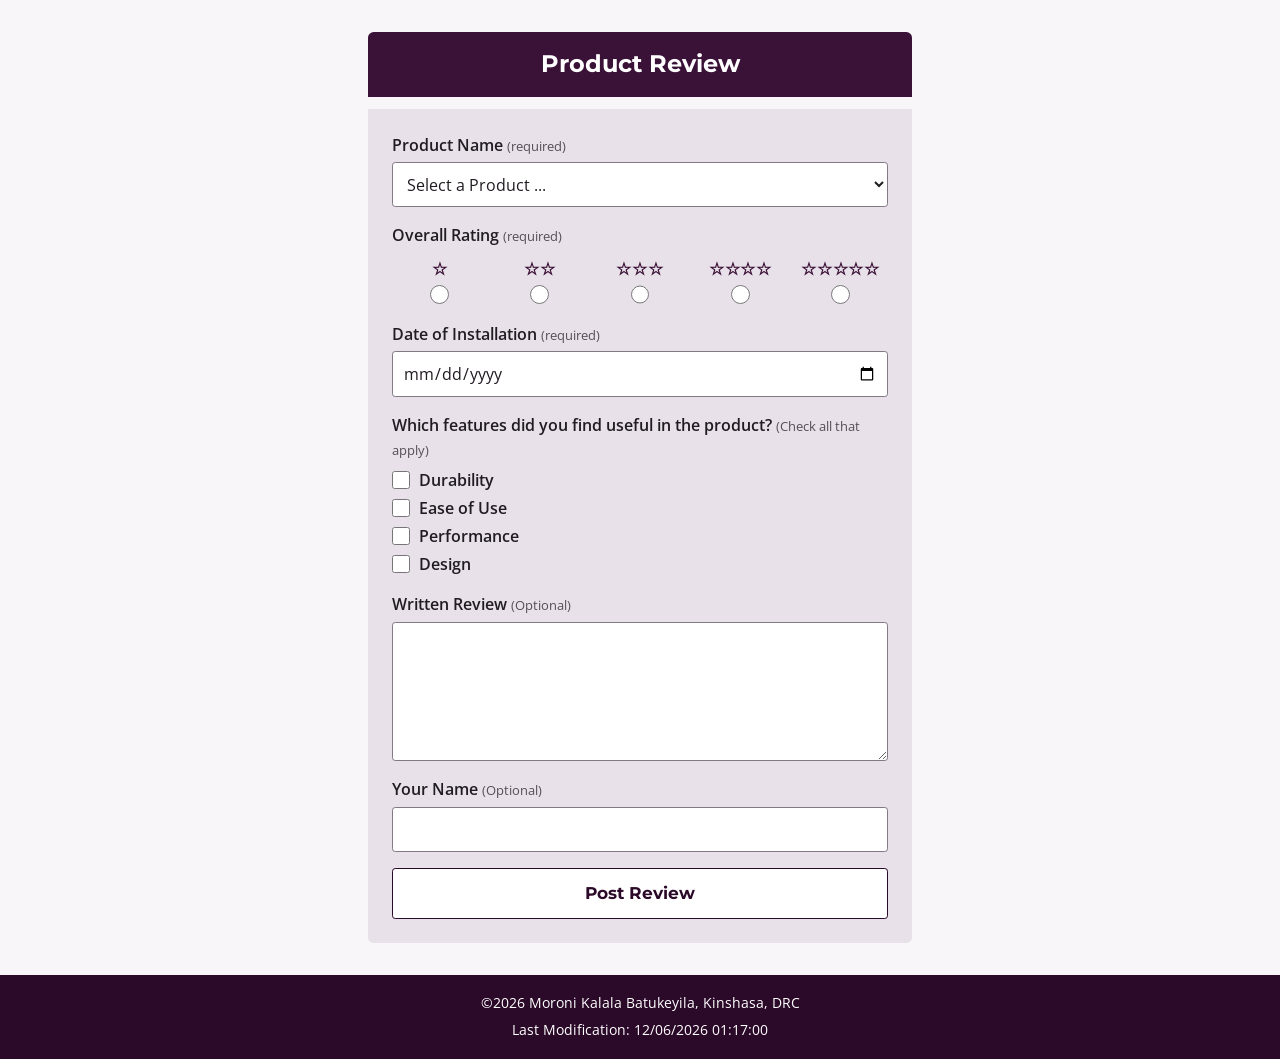
==== form.html @ ce53d72c "project week05" ====
<!doctype html>
<html lang="en">
  <head>
    <meta charset="UTF-8" />
    <meta name="viewport" content="width=device-width, initial-scale=1.0" />
    <meta
      name="description"
      content="Share your product experience with a quick product review."
    />
    <meta name="author" content="Moroni Kalala Batukeyila" />
    <link rel="preconnect" href="https://fonts.googleapis.com" />
    <link rel="preconnect" href="https://fonts.gstatic.com" crossorigin />
    <link
      href="https://fonts.googleapis.com/css2?family=Montserrat:wght@500;600;700&family=Open+Sans:wght@400;600&display=swap"
      rel="stylesheet"
    />
    <link rel="stylesheet" href="styles/form.css" />
    <script src="scripts/product-review.js" defer></script>
    <title>Product Review | WDD 131</title>
  </head>
  <body>
    <main>
      <h1>Product Review</h1>
      <form action="review.html" method="get">
        <div class="form-field">
          <label for="product">Product Name <span class="required">(required)</span></label>
          <select id="product" name="product" required>
            <option value="" disabled selected>Select a Product ...</option>
          </select>
        </div>

        <fieldset class="rating-field">
          <legend>Overall Rating <span class="required">(required)</span></legend>
          <div class="rating-options">
            <label for="rating-1">
              <span class="rating-stars" aria-hidden="true">&star;</span>
              <input id="rating-1" name="rating" type="radio" value="1" required />
              <span class="sr-only">1 star</span>
            </label>
            <label for="rating-2">
              <span class="rating-stars" aria-hidden="true">&star;&star;</span>
              <input id="rating-2" name="rating" type="radio" value="2" required />
              <span class="sr-only">2 stars</span>
            </label>
            <label for="rating-3">
              <span class="rating-stars" aria-hidden="true">&star;&star;&star;</span>
              <input id="rating-3" name="rating" type="radio" value="3" required />
              <span class="sr-only">3 stars</span>
            </label>
            <label for="rating-4">
              <span class="rating-stars" aria-hidden="true">&star;&star;&star;&star;</span>
              <input id="rating-4" name="rating" type="radio" value="4" required />
              <span class="sr-only">4 stars</span>
            </label>
            <label for="rating-5">
              <span class="rating-stars" aria-hidden="true">&star;&star;&star;&star;&star;</span>
              <input id="rating-5" name="rating" type="radio" value="5" required />
              <span class="sr-only">5 stars</span>
            </label>
          </div>
        </fieldset>

        <div class="form-field">
          <label for="installation-date">Date of Installation <span class="required">(required)</span></label>
          <input
            id="installation-date"
            name="installation-date"
            type="date"
            required
          />
        </div>

        <fieldset class="feature-field">
          <legend>
            Which features did you find useful in the product?
            <span class="hint">(Check all that apply)</span>
          </legend>
          <div class="checkbox-options">
            <label for="durability">
              <input id="durability" name="features" type="checkbox" value="Durability" />
              Durability
            </label>
            <label for="ease-of-use">
              <input id="ease-of-use" name="features" type="checkbox" value="Ease of Use" />
              Ease of Use
            </label>
            <label for="performance">
              <input id="performance" name="features" type="checkbox" value="Performance" />
              Performance
            </label>
            <label for="design">
              <input id="design" name="features" type="checkbox" value="Design" />
              Design
            </label>
          </div>
        </fieldset>

        <div class="form-field">
          <label for="written-review">Written Review <span class="optional">(Optional)</span></label>
          <textarea id="written-review" name="written-review" rows="5"></textarea>
        </div>

        <div class="form-field">
          <label for="user-name">Your Name <span class="optional">(Optional)</span></label>
          <input id="user-name" name="user-name" type="text" autocomplete="name" />
        </div>

        <input class="submit-button" type="submit" value="Post Review" />
      </form>
    </main>
    <footer>
      <p>&copy;<span id="currentyear"></span> Moroni Kalala Batukeyila, Kinshasa, DRC</p>
      <p id="lastModified"></p>
    </footer>
  </body>
</html>
---- styles/form.css ----
* {
  box-sizing: border-box;
}

:root {
  color-scheme: light;
  --plum: #3b1237;
  --plum-dark: #2b0928;
  --lavender: #e8e1e9;
  --paper: #f8f6f8;
  --ink: #211b22;
  --muted: #574e59;
  --focus: #8a4c82;
}

body {
  display: flex;
  min-height: 100vh;
  flex-direction: column;
  margin: 0;
  background: var(--paper);
  color: var(--ink);
  font-family: "Open Sans", sans-serif;
  line-height: 1.5;
}

main {
  width: min(100% - 2rem, 34rem);
  margin: auto;
  padding: 1.5rem 0;
}

h1 {
  margin: 0 0 0.75rem;
  border-radius: 0.35rem 0.35rem 0 0;
  background: var(--plum);
  color: #fff;
  font-family: Montserrat, sans-serif;
  font-size: 1.5rem;
  padding: 0.9rem 1rem;
  text-align: center;
}

form,
.confirmation-card {
  border-radius: 0 0 0.35rem 0.35rem;
  background: var(--lavender);
  padding: 1.25rem;
}

.form-field {
  display: grid;
  gap: 0.35rem;
  margin-bottom: 1rem;
}

label,
legend {
  font-weight: 600;
}

.required,
.optional,
.hint {
  color: var(--muted);
  font-size: 0.84rem;
  font-weight: 400;
}

input,
select,
textarea {
  width: 100%;
  min-height: 2.8rem;
  border: 1px solid #827985;
  border-radius: 0.2rem;
  background: #fff;
  color: var(--ink);
  font: inherit;
  padding: 0.55rem 0.65rem;
}

textarea {
  min-height: 7rem;
  resize: vertical;
}

input:focus-visible,
select:focus-visible,
textarea:focus-visible,
a:focus-visible {
  outline: 3px solid var(--focus);
  outline-offset: 2px;
}

fieldset {
  min-width: 0;
  margin: 0 0 1rem;
  border: 0;
  padding: 0;
}

legend {
  margin-bottom: 0.45rem;
  padding: 0;
}

.rating-options {
  display: grid;
  grid-template-columns: repeat(5, 1fr);
  gap: 0.35rem;
}

.rating-options label {
  display: flex;
  min-height: 3.2rem;
  flex-direction: column;
  align-items: center;
  justify-content: center;
  gap: 0.25rem;
  border-radius: 0.25rem;
  cursor: pointer;
}

.rating-options label:hover {
  background: rgb(255 255 255 / 55%);
}

.rating-stars {
  min-height: 1.4rem;
  color: var(--plum);
  font-size: 1.05rem;
  letter-spacing: 0.04em;
  white-space: nowrap;
}

.rating-options input,
.checkbox-options input {
  width: 1.15rem;
  min-height: 1.15rem;
  height: 1.15rem;
  margin: 0;
  accent-color: var(--plum);
}

.checkbox-options {
  display: grid;
  gap: 0.25rem;
}

.checkbox-options label {
  display: flex;
  align-items: center;
  gap: 0.55rem;
  cursor: pointer;
}

.submit-button {
  border: 1px solid var(--plum-dark);
  border-radius: 0.2rem;
  background: #fff;
  color: var(--plum-dark);
  cursor: pointer;
  font-family: Montserrat, sans-serif;
  font-size: 1.05rem;
  font-weight: 700;
  min-height: 3.2rem;
}

.submit-button:hover,
.back-link:hover {
  background: var(--plum-dark);
  color: #fff;
}

footer {
  background: var(--plum-dark);
  color: #fff;
  padding: 0.75rem 1rem;
  text-align: center;
}

footer p {
  margin: 0.35rem;
  font-size: 0.9rem;
}

.confirmation h1 {
  border-radius: 0.35rem;
}

.confirmation-card {
  border-radius: 0.35rem;
  text-align: center;
}

.confirmation-card h2 {
  margin-top: 0;
  color: var(--plum-dark);
  font-family: Montserrat, sans-serif;
  font-size: 1.2rem;
}

.review-count {
  margin: 1.25rem 0;
}

.back-link {
  display: inline-block;
  border: 1px solid var(--plum-dark);
  border-radius: 0.2rem;
  background: #fff;
  color: var(--plum-dark);
  font-weight: 600;
  padding: 0.65rem 1rem;
  text-decoration: none;
}

.sr-only {
  position: absolute;
  width: 1px;
  height: 1px;
  overflow: hidden;
  clip: rect(0, 0, 0, 0);
  white-space: nowrap;
  clip-path: inset(50%);
}

@media (min-width: 40rem) {
  main {
    padding: 2rem 0;
  }

  form,
  .confirmation-card {
    padding: 1.5rem;
  }
}
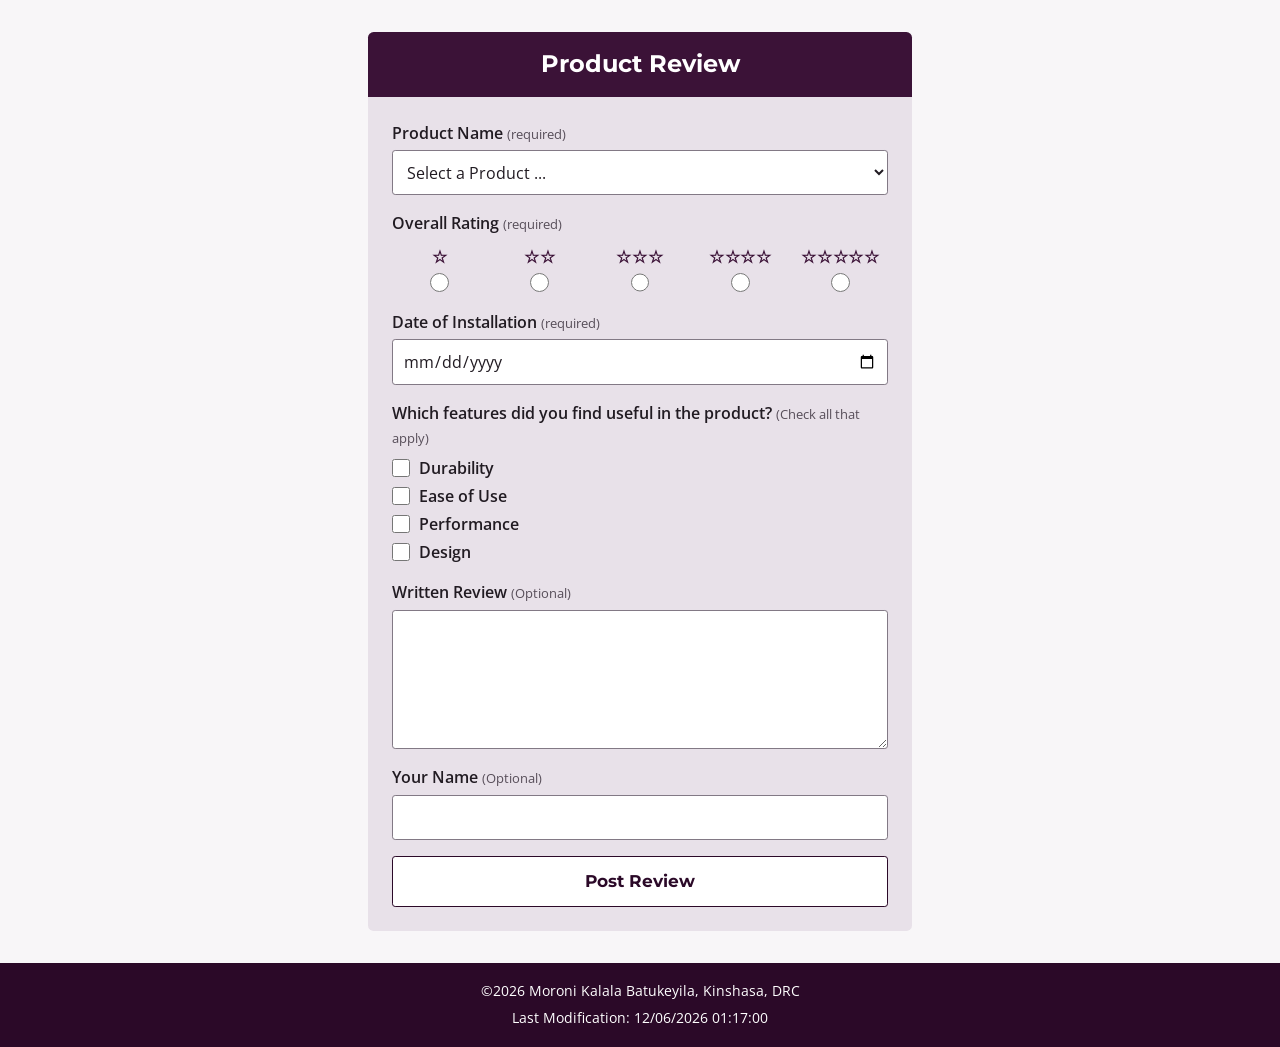
==== commit 674b2af7: "week05" ====
--- a/form.html
+++ b/form.html
@@ -19,8 +19,10 @@
     <title>Product Review | WDD 131</title>
   </head>
   <body>
+    <header>
+      <h1>Product Review</h1>
+    </header>
     <main>
-      <h1>Product Review</h1>
       <form action="review.html" method="get">
         <div class="form-field">
           <label for="product">Product Name <span class="required">(required)</span></label>
--- a/styles/form.css
+++ b/styles/form.css
@@ -24,14 +24,20 @@
   line-height: 1.5;
 }
 
+header {
+  width: min(100% - 2rem, 34rem);
+  margin: auto auto 0;
+  padding-top: 1.5rem;
+}
+
 main {
   width: min(100% - 2rem, 34rem);
-  margin: auto;
-  padding: 1.5rem 0;
+  margin: 0 auto auto;
+  padding: 0 0 1.5rem;
 }
 
 h1 {
-  margin: 0 0 0.75rem;
+  margin: 0;
   border-radius: 0.35rem 0.35rem 0 0;
   background: var(--plum);
   color: #fff;
@@ -185,7 +191,7 @@
   font-size: 0.9rem;
 }
 
-.confirmation h1 {
+.confirmation-header h1 {
   border-radius: 0.35rem;
 }
 
@@ -227,8 +233,12 @@
 }
 
 @media (min-width: 40rem) {
+  header {
+    padding-top: 2rem;
+  }
+
   main {
-    padding: 2rem 0;
+    padding-bottom: 2rem;
   }
 
   form,
